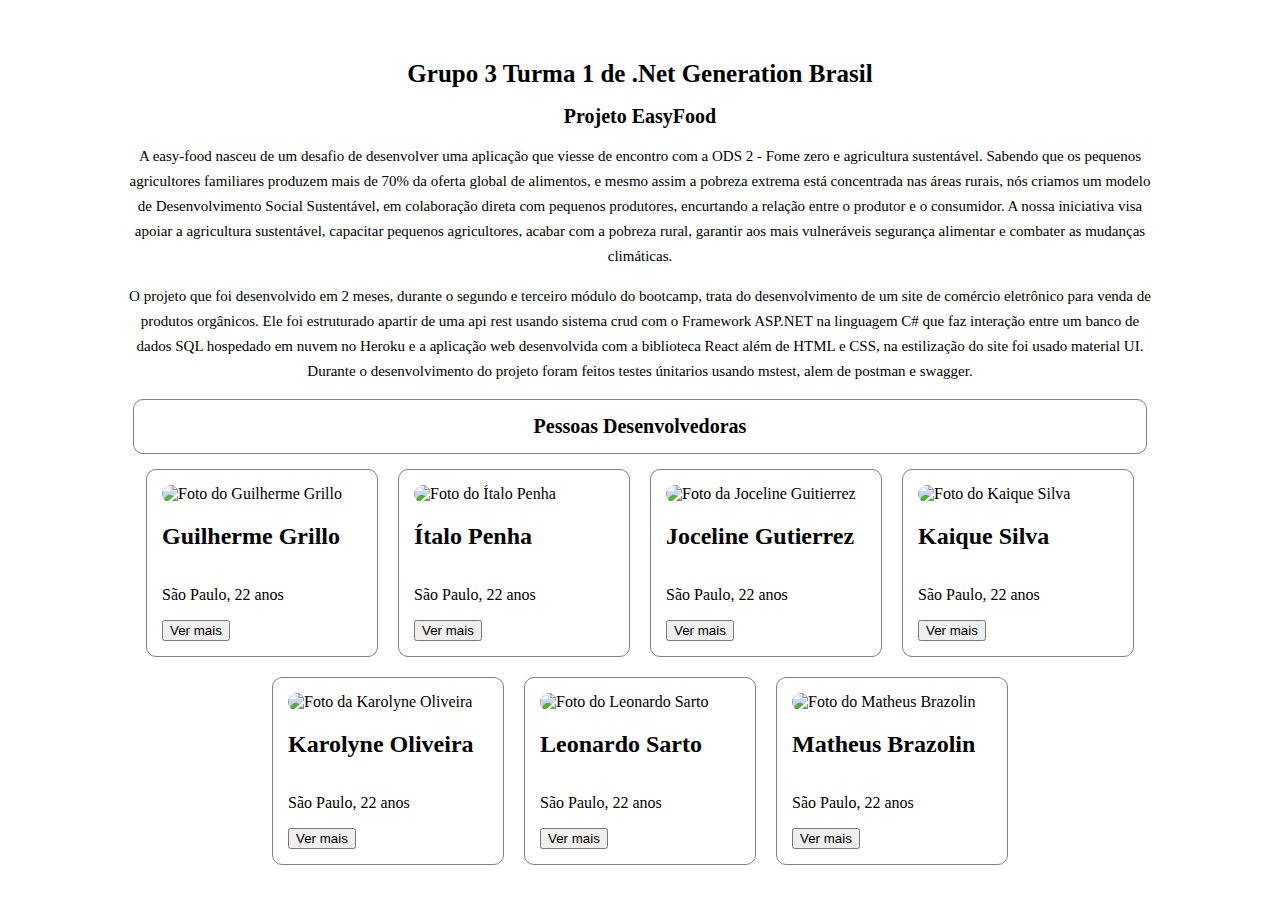
==== index.html @ ad050770 "desenvolvendo as paginas" ====
<!DOCTYPE html>
<html lang="pt-br">

<head>
    <meta charset="UTF-8">
    <meta http-equiv="X-UA-Compatible" content="IE=edge">
    <meta name="viewport" content="width=device-width, initial-scale=1.0">
    <title>Portfólio Grupo 3 .Net 1</title>
    <link rel="stylesheet" href="assets/css/style.css">
</head>

<body class="body">    
    <header>
        <H1 class="title"> Grupo 3 Turma 1 de .Net Generation Brasil </H1>
        <h2 class="sub">Projeto EasyFood</h2>
        <p class="txt">A easy-food nasceu de um desafio de desenvolver uma aplicação que viesse de encontro com a ODS 2 - Fome zero e agricultura sustentável. Sabendo que os pequenos agricultores familiares produzem mais de 70% da oferta global de alimentos, e mesmo assim a pobreza extrema está concentrada nas áreas rurais, nós criamos um modelo de Desenvolvimento Social Sustentável, em colaboração direta com pequenos produtores, encurtando a relação entre o produtor e o consumidor.
            A nossa iniciativa visa apoiar a agricultura sustentável, capacitar pequenos agricultores, acabar com a pobreza rural, garantir aos mais vulneráveis segurança alimentar e combater as mudanças climáticas.
        </p>
        <p class="txt">O projeto que foi desenvolvido em 2 meses, durante o segundo e terceiro módulo do bootcamp, trata do desenvolvimento de um site de comércio eletrônico para venda de produtos orgânicos. 
            Ele foi estruturado apartir de uma api rest usando sistema crud com o Framework ASP.NET na linguagem C# que faz interação entre um banco de dados SQL hospedado em nuvem no Heroku e a aplicação web desenvolvida com a biblioteca React além de HTML e CSS, na estilização do site foi usado material UI. Durante o desenvolvimento do projeto foram feitos testes únitarios usando mstest, alem de postman e swagger.
        </p>
    </header>

    <h2 class="sub2">Pessoas Desenvolvedoras</h2>
    <section id="corpo">
        <article class="card">
            <img src="https://media-exp1.licdn.com/dms/image/C4E03AQG4aochKyqNGQ/profile-displayphoto-shrink_800_800/0/1650978300982?e=1659571200&v=beta&t=kFa3rdkdV_AM7-ipZVQvwLLchfdBYCGB10yYbUxwTSc" alt="Foto  do Guilherme Grillo" >
            <h2>Guilherme Grillo</h2>
            <P>São Paulo, 22 anos</P>
            <a href="paginas/Guilherme.html">
                <button >Ver mais</button>
            </a>
        </article>
        
        <article class="card">
            <img src="https://media-exp2.licdn.com/dms/image/D4D35AQFYKDGrA8AIyQ/profile-framedphoto-shrink_800_800/0/1652707513067?e=1655341200&v=beta&t=AgcvpsEF9MnRkH4kzLlntNeSmX5EwZm6-bOv0BOh1t4" alt="Foto  do Ítalo Penha">
            <h2>Ítalo Penha</h2>
            <P>São Paulo, 22 anos</P>
            <a href="paginas/Italo.html">
                <button >Ver mais</button>
            </a>
        </article>
        
        <article class="card">
            <img src="https://media-exp1.licdn.com/dms/image/C4D03AQFzDHaF3cQ4MA/profile-displayphoto-shrink_200_200/0/1653683669511?e=1659571200&v=beta&t=05dZNoQSWhM7A6nCk-2XidyIKrOYhUHTSBSAQ44Q8A4" alt="Foto  da Joceline Guitierrez">
            <h2>Joceline Gutierrez</h2>
            <P>São Paulo, 22 anos</P>
            <a href="paginas/Joce.html">
                <button >Ver mais</button>
            </a>
        </article>
        
        <article class="card">
            <img src="https://media-exp1.licdn.com/dms/image/C4D03AQHTY0b4jHH3gg/profile-displayphoto-shrink_200_200/0/1652706885365?e=1659571200&v=beta&t=_Jzy5ck-klkXydClFoX-E1J-s-jwJfXn8N-LcAaQhhg" alt="Foto  do Kaique Silva">
            <h2>Kaique Silva</h2>
            <P>São Paulo, 22 anos</P>
            <a href="paginas/Kaique.html">
                <button >Ver mais</button>
            </a>
        </article>
        
        <article class="card">
            <img src="https://media-exp1.licdn.com/dms/image/C4D03AQGN-HgeUZUmNw/profile-displayphoto-shrink_200_200/0/1628888657841?e=1659571200&v=beta&t=FAHQV6vpA4jVYmlkCLG_C2_6iuUmV8F8_XvAcGE7h2E" alt="Foto  da Karolyne Oliveira">
            <h2>Karolyne Oliveira</h2>
            <P>São Paulo, 22 anos</P>
            <a href="paginas/Karolyne.html">
                <button >Ver mais</button>
            </a>
        </article>
        
        <article class="card">
            <img src="https://media-exp1.licdn.com/dms/image/C4D03AQF8jK1W1FeoFQ/profile-displayphoto-shrink_200_200/0/1571181109924?e=1659571200&v=beta&t=_ndAojFDIA07C3_ATtf939Y1KXuhfZr5mvzZ495fxeo" alt="Foto  do Leonardo Sarto">
            <h2>Leonardo Sarto</h2>
            <P>São Paulo, 22 anos</P>
            <a href="paginas/Leonardo.html">
                <button >Ver mais</button>
            </a>
        </article>

        <article class="card">
            <img src="https://media-exp1.licdn.com/dms/image/C4D03AQEN7mUtr6U-GA/profile-displayphoto-shrink_200_200/0/1652706936896?e=1659571200&v=beta&t=kVHHYA9ZXRJpsJaLDGL91Q0z_AOpgJrQyIHNofbKVYI" alt="Foto  do Matheus Brazolin">
            <h2>Matheus Brazolin</h2>
            <P>São Paulo, 22 anos</P>
            <a href="paginas/Brazolin.html">
                <button >Ver mais</button>
            </a>
        </article>
    </section>

    <footer>
        
    </footer>
</body>

</html>
---- assets/css/style.css ----
@import url("cards.css");

.body{
    width: 80%;
    margin-left: 10%;
    margin-top: 60px;
    background-image: url(https://evydhence.com.br/wp-content/uploads/2020/06/fundo-site-branco-768x374.png);
}

.title {
    font-family: Georgia;
    font-size: 25px;
    color: 000;
    display: flex;
    justify-content: center;
}

.sub{
    font-family: Georgia;
    font-size: 20px;
    color: 000;
    display: flex;
    justify-content: center;
}

.sub2{
    font-family: Georgia;
    font-size: 20px;
    color: 000;
    display: flex;
    justify-content: center;
    border: 1px solid gray;
    padding: 15px;
    border-radius: 10px;
    margin: 5px;
    
}

.txt{
    font-family: Georgia;
    color: #000;
    font-size: 15px;
    text-align: center;
    line-height: 25px;
}

#corpo{
    display: flex;
    flex-direction: row;
    flex-wrap: wrap;
    justify-content: center;
    align-items: center;
    width: 100%;
}
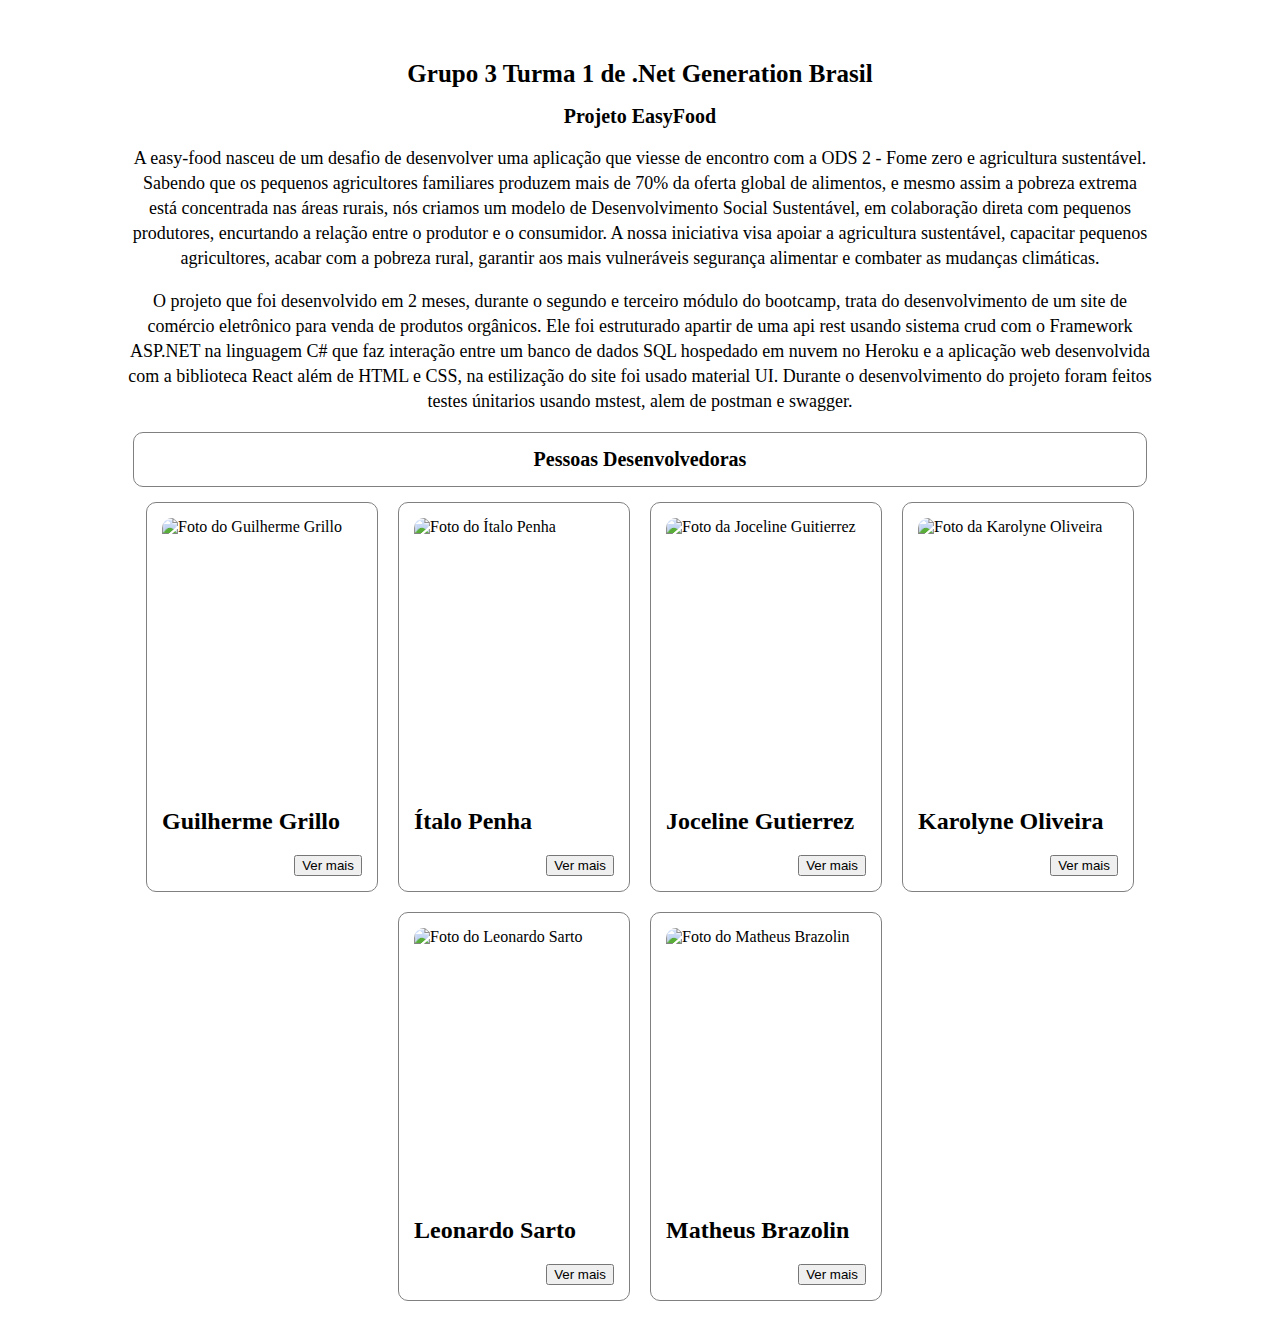
==== commit 7df2d292: "terminando estilização e adicionando textos" ====
--- a/index.html
+++ b/index.html
@@ -9,86 +9,103 @@
     <link rel="stylesheet" href="assets/css/style.css">
 </head>
 
-<body class="body">    
+<body class="body">
     <header>
         <H1 class="title"> Grupo 3 Turma 1 de .Net Generation Brasil </H1>
         <h2 class="sub">Projeto EasyFood</h2>
-        <p class="txt">A easy-food nasceu de um desafio de desenvolver uma aplicação que viesse de encontro com a ODS 2 - Fome zero e agricultura sustentável. Sabendo que os pequenos agricultores familiares produzem mais de 70% da oferta global de alimentos, e mesmo assim a pobreza extrema está concentrada nas áreas rurais, nós criamos um modelo de Desenvolvimento Social Sustentável, em colaboração direta com pequenos produtores, encurtando a relação entre o produtor e o consumidor.
-            A nossa iniciativa visa apoiar a agricultura sustentável, capacitar pequenos agricultores, acabar com a pobreza rural, garantir aos mais vulneráveis segurança alimentar e combater as mudanças climáticas.
+        <p class="txt">A easy-food nasceu de um desafio de desenvolver uma aplicação que viesse de encontro com a ODS 2
+            - Fome zero e agricultura sustentável. Sabendo que os pequenos agricultores familiares produzem mais de 70%
+            da oferta global de alimentos, e mesmo assim a pobreza extrema está concentrada nas áreas rurais, nós
+            criamos um modelo de Desenvolvimento Social Sustentável, em colaboração direta com pequenos produtores,
+            encurtando a relação entre o produtor e o consumidor.
+            A nossa iniciativa visa apoiar a agricultura sustentável, capacitar pequenos agricultores, acabar com a
+            pobreza rural, garantir aos mais vulneráveis segurança alimentar e combater as mudanças climáticas.
         </p>
-        <p class="txt">O projeto que foi desenvolvido em 2 meses, durante o segundo e terceiro módulo do bootcamp, trata do desenvolvimento de um site de comércio eletrônico para venda de produtos orgânicos. 
-            Ele foi estruturado apartir de uma api rest usando sistema crud com o Framework ASP.NET na linguagem C# que faz interação entre um banco de dados SQL hospedado em nuvem no Heroku e a aplicação web desenvolvida com a biblioteca React além de HTML e CSS, na estilização do site foi usado material UI. Durante o desenvolvimento do projeto foram feitos testes únitarios usando mstest, alem de postman e swagger.
+        <p class="txt">O projeto que foi desenvolvido em 2 meses, durante o segundo e terceiro módulo do bootcamp, trata
+            do desenvolvimento de um site de comércio eletrônico para venda de produtos orgânicos.
+            Ele foi estruturado apartir de uma api rest usando sistema crud com o Framework ASP.NET na linguagem C# que
+            faz interação entre um banco de dados SQL hospedado em nuvem no Heroku e a aplicação web desenvolvida com a
+            biblioteca React além de HTML e CSS, na estilização do site foi usado material UI. Durante o desenvolvimento
+            do projeto foram feitos testes únitarios usando mstest, alem de postman e swagger.
         </p>
     </header>
 
     <h2 class="sub2">Pessoas Desenvolvedoras</h2>
     <section id="corpo">
         <article class="card">
-            <img src="https://media-exp1.licdn.com/dms/image/C4E03AQG4aochKyqNGQ/profile-displayphoto-shrink_800_800/0/1650978300982?e=1659571200&v=beta&t=kFa3rdkdV_AM7-ipZVQvwLLchfdBYCGB10yYbUxwTSc" alt="Foto  do Guilherme Grillo" >
+            <img src="https://i.imgur.com/V7YNBNh.jpg" alt="Foto  do Guilherme Grillo">
             <h2>Guilherme Grillo</h2>
-            <P>São Paulo, 22 anos</P>
-            <a href="paginas/Guilherme.html">
-                <button >Ver mais</button>
-            </a>
+            <div class="botao">
+                <a href="paginas/Guilherme.html">
+                    <button class="botao">Ver mais</button>
+                </a>
+            </div>
         </article>
-        
+
         <article class="card">
-            <img src="https://media-exp2.licdn.com/dms/image/D4D35AQFYKDGrA8AIyQ/profile-framedphoto-shrink_800_800/0/1652707513067?e=1655341200&v=beta&t=AgcvpsEF9MnRkH4kzLlntNeSmX5EwZm6-bOv0BOh1t4" alt="Foto  do Ítalo Penha">
+            <img src="https://i.imgur.com/GCiY7aj.jpg" alt="Foto  do Ítalo Penha">
             <h2>Ítalo Penha</h2>
-            <P>São Paulo, 22 anos</P>
-            <a href="paginas/Italo.html">
-                <button >Ver mais</button>
-            </a>
+            <div class="botao">
+                <a href="paginas/Italo.html">
+                    <button>Ver mais</button>
+                </a>
+            </div>
         </article>
-        
+
         <article class="card">
-            <img src="https://media-exp1.licdn.com/dms/image/C4D03AQFzDHaF3cQ4MA/profile-displayphoto-shrink_200_200/0/1653683669511?e=1659571200&v=beta&t=05dZNoQSWhM7A6nCk-2XidyIKrOYhUHTSBSAQ44Q8A4" alt="Foto  da Joceline Guitierrez">
+            <img src="https://i.imgur.com/ewBbwhZ.jpg" alt="Foto  da Joceline Guitierrez">
             <h2>Joceline Gutierrez</h2>
-            <P>São Paulo, 22 anos</P>
-            <a href="paginas/Joce.html">
-                <button >Ver mais</button>
-            </a>
+            <div class="botao">
+                <a href="paginas/Joce.html">
+                    <button class="botao">Ver mais</button>
+                </a>
+            </div>
         </article>
-        
-        <article class="card">
+
+        <!--         <article class="card">
             <img src="https://media-exp1.licdn.com/dms/image/C4D03AQHTY0b4jHH3gg/profile-displayphoto-shrink_200_200/0/1652706885365?e=1659571200&v=beta&t=_Jzy5ck-klkXydClFoX-E1J-s-jwJfXn8N-LcAaQhhg" alt="Foto  do Kaique Silva">
             <h2>Kaique Silva</h2>
-            <P>São Paulo, 22 anos</P>
+            <P>São Paulo, 28 anos</P>
+            <div class="botao">
             <a href="paginas/Kaique.html">
                 <button >Ver mais</button>
             </a>
-        </article>
-        
+            </div>
+        </article> -->
+
         <article class="card">
-            <img src="https://media-exp1.licdn.com/dms/image/C4D03AQGN-HgeUZUmNw/profile-displayphoto-shrink_200_200/0/1628888657841?e=1659571200&v=beta&t=FAHQV6vpA4jVYmlkCLG_C2_6iuUmV8F8_XvAcGE7h2E" alt="Foto  da Karolyne Oliveira">
+            <img src="https://i.imgur.com/opRMnxp.jpg" alt="Foto  da Karolyne Oliveira">
             <h2>Karolyne Oliveira</h2>
-            <P>São Paulo, 22 anos</P>
-            <a href="paginas/Karolyne.html">
-                <button >Ver mais</button>
-            </a>
-        </article>
-        
-        <article class="card">
-            <img src="https://media-exp1.licdn.com/dms/image/C4D03AQF8jK1W1FeoFQ/profile-displayphoto-shrink_200_200/0/1571181109924?e=1659571200&v=beta&t=_ndAojFDIA07C3_ATtf939Y1KXuhfZr5mvzZ495fxeo" alt="Foto  do Leonardo Sarto">
-            <h2>Leonardo Sarto</h2>
-            <P>São Paulo, 22 anos</P>
-            <a href="paginas/Leonardo.html">
-                <button >Ver mais</button>
-            </a>
+            <div class="botao">
+                <a href="paginas/Karolyne.html">
+                    <button class="botao">Ver mais</button>
+                </a>
+            </div>
         </article>
 
         <article class="card">
-            <img src="https://media-exp1.licdn.com/dms/image/C4D03AQEN7mUtr6U-GA/profile-displayphoto-shrink_200_200/0/1652706936896?e=1659571200&v=beta&t=kVHHYA9ZXRJpsJaLDGL91Q0z_AOpgJrQyIHNofbKVYI" alt="Foto  do Matheus Brazolin">
+            <img src="https://i.imgur.com/OIfCdrR.jpg" alt="Foto  do Leonardo Sarto">
+            <h2>Leonardo Sarto</h2>
+            <div class="botao">
+                <a href="paginas/Leonardo.html">
+                    <button class="botao">Ver mais</button>
+                </a>
+            </div>
+        </article>
+
+        <article class="card">
+            <img src="https://i.imgur.com/0fG7crN.jpg" alt="Foto  do Matheus Brazolin">
             <h2>Matheus Brazolin</h2>
-            <P>São Paulo, 22 anos</P>
-            <a href="paginas/Brazolin.html">
-                <button >Ver mais</button>
-            </a>
+            <div class="botao">
+                <a href="paginas/Brazolin.html">
+                    <button>Ver mais</button>
+                </a>
+            </div>
         </article>
     </section>
 
     <footer>
-        
+
     </footer>
 </body>
 
--- a/assets/css/style.css
+++ b/assets/css/style.css
@@ -39,7 +39,7 @@
 .txt{
     font-family: Georgia;
     color: #000;
-    font-size: 15px;
+    font-size: 18px;
     text-align: center;
     line-height: 25px;
 }
@@ -51,4 +51,8 @@
     justify-content: center;
     align-items: center;
     width: 100%;
+}
+
+.botao{
+    text-align: end;
 }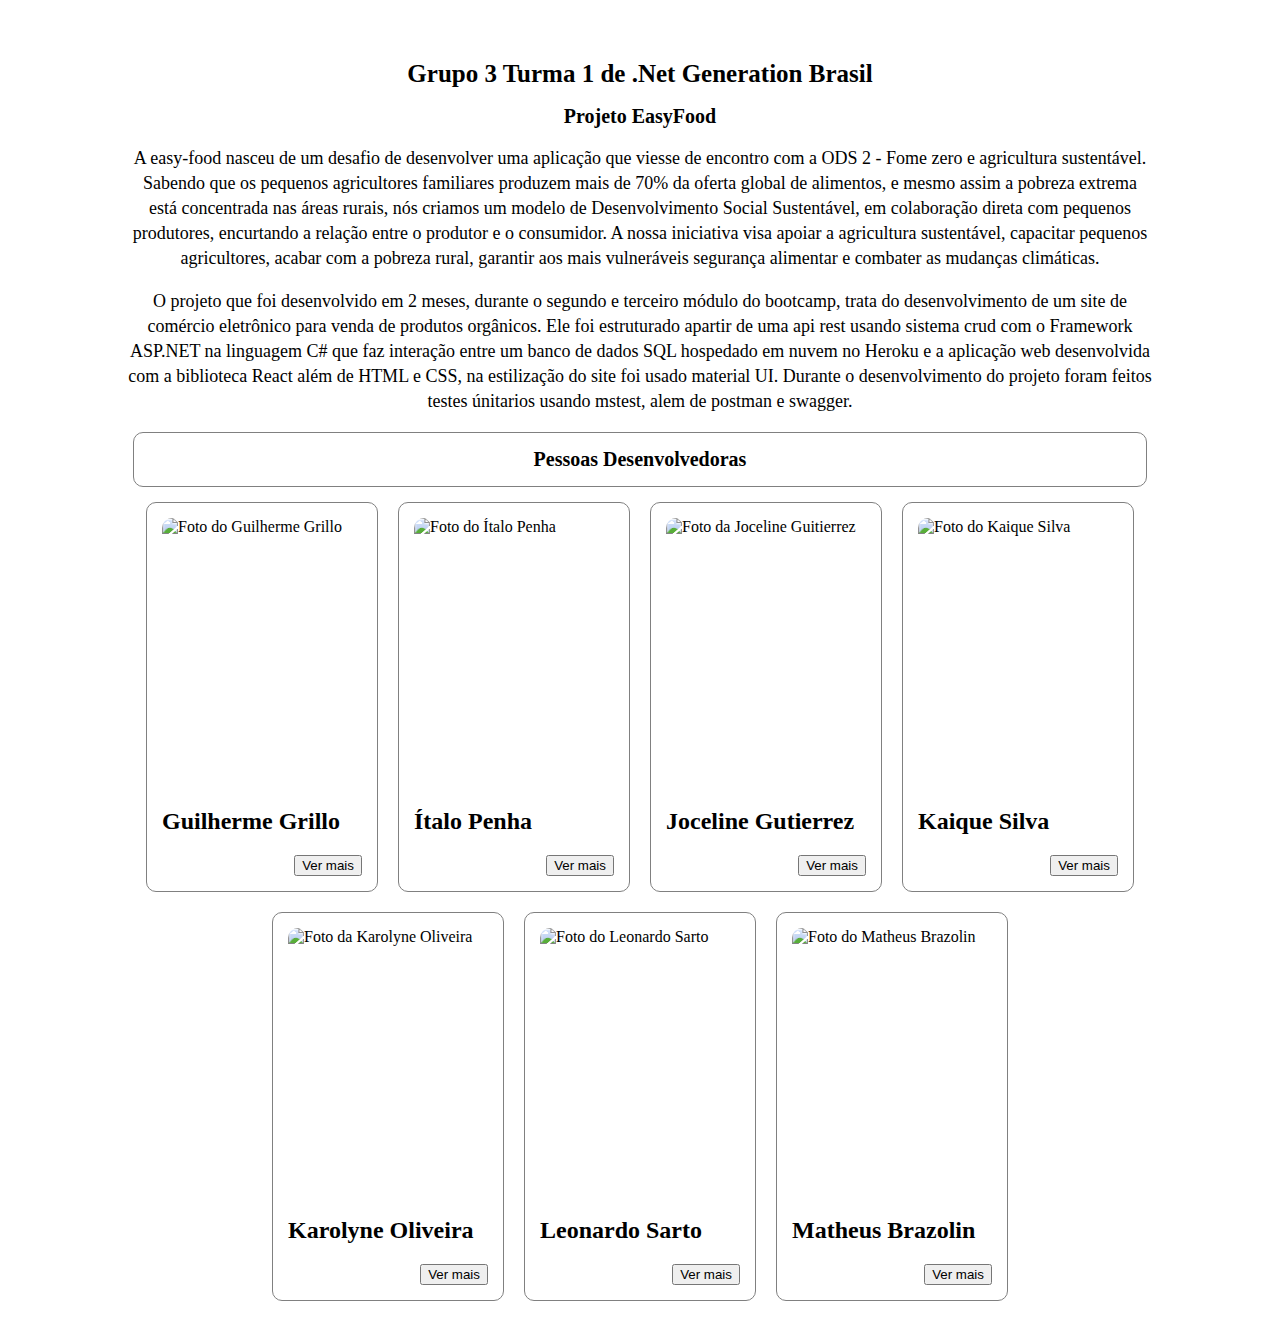
==== commit b6a92c10: "finalização" ====
--- a/index.html
+++ b/index.html
@@ -43,7 +43,7 @@
         </article>
 
         <article class="card">
-            <img src="https://i.imgur.com/GCiY7aj.jpg" alt="Foto  do Ítalo Penha">
+            <img src="https://i.imgur.com/Hbw1HMX.jpg" alt="Foto  do Ítalo Penha">
             <h2>Ítalo Penha</h2>
             <div class="botao">
                 <a href="paginas/Italo.html">
@@ -62,16 +62,16 @@
             </div>
         </article>
 
-        <!--         <article class="card">
-            <img src="https://media-exp1.licdn.com/dms/image/C4D03AQHTY0b4jHH3gg/profile-displayphoto-shrink_200_200/0/1652706885365?e=1659571200&v=beta&t=_Jzy5ck-klkXydClFoX-E1J-s-jwJfXn8N-LcAaQhhg" alt="Foto  do Kaique Silva">
+        <article class="card">
+            <img src="https://i.imgur.com/04oPnST.jpg"
+                alt="Foto  do Kaique Silva">
             <h2>Kaique Silva</h2>
-            <P>São Paulo, 28 anos</P>
             <div class="botao">
-            <a href="paginas/Kaique.html">
-                <button >Ver mais</button>
-            </a>
+                <a href="paginas/Kaique.html">
+                    <button>Ver mais</button>
+                </a>
             </div>
-        </article> -->
+        </article>
 
         <article class="card">
             <img src="https://i.imgur.com/opRMnxp.jpg" alt="Foto  da Karolyne Oliveira">
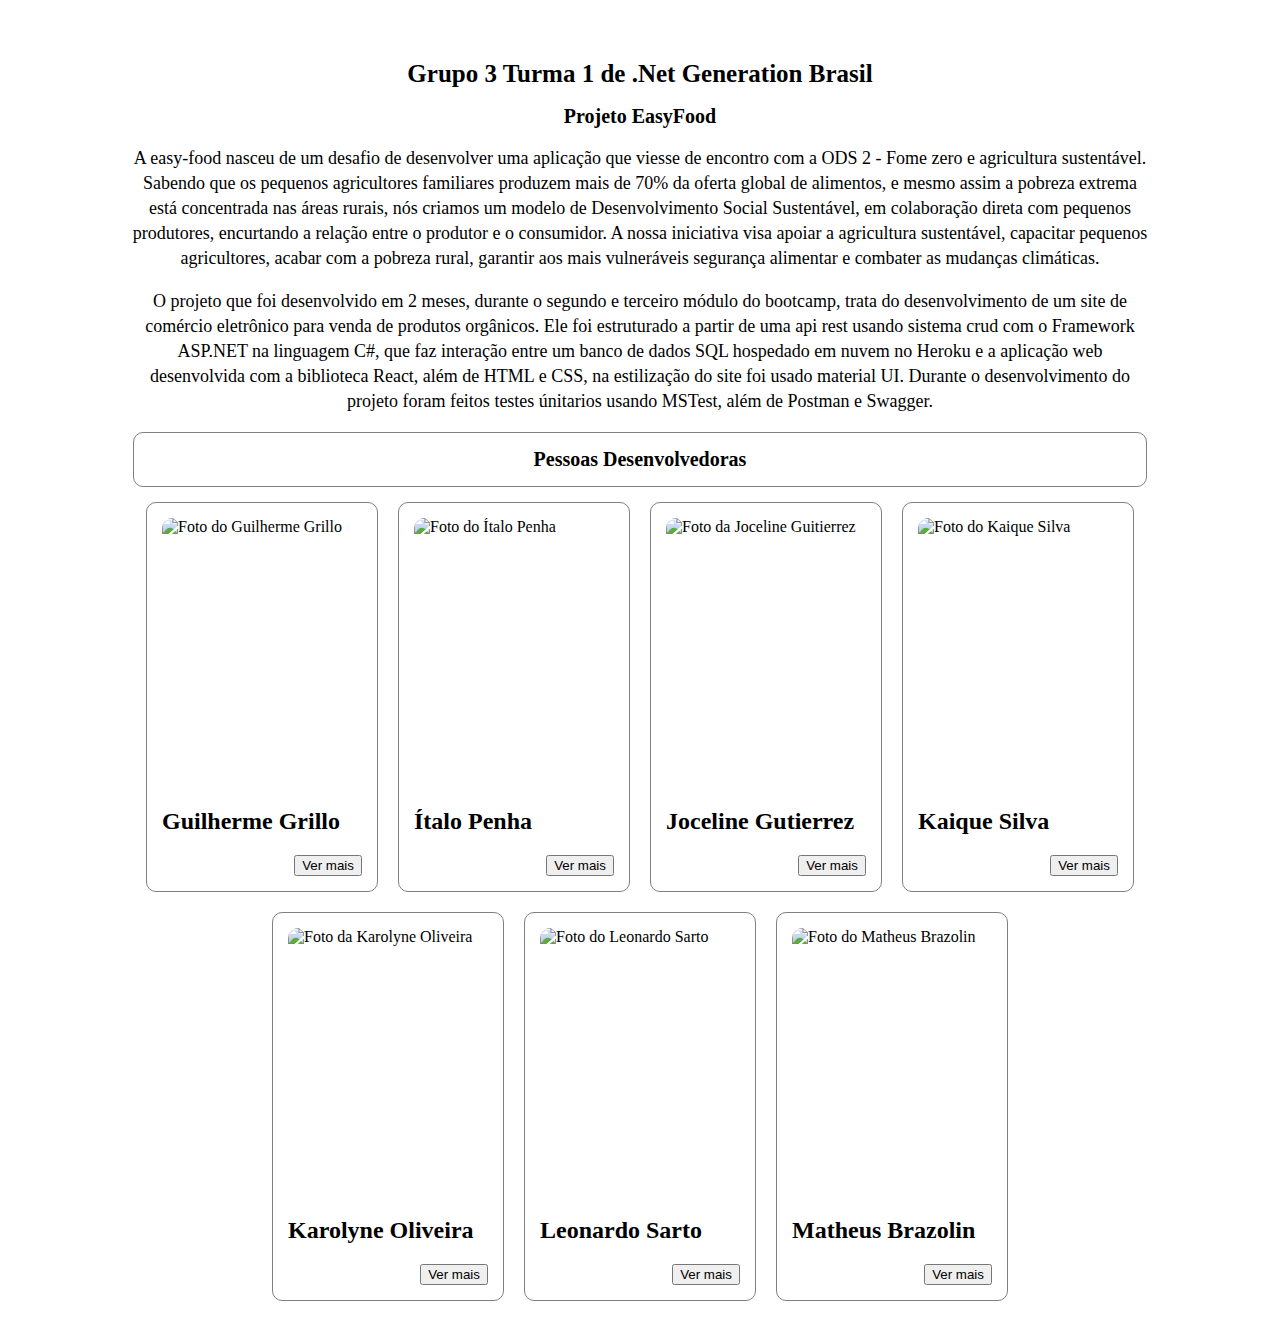
==== commit 953d6818: "modificação" ====
--- a/index.html
+++ b/index.html
@@ -23,10 +23,10 @@
         </p>
         <p class="txt">O projeto que foi desenvolvido em 2 meses, durante o segundo e terceiro módulo do bootcamp, trata
             do desenvolvimento de um site de comércio eletrônico para venda de produtos orgânicos.
-            Ele foi estruturado apartir de uma api rest usando sistema crud com o Framework ASP.NET na linguagem C# que
+            Ele foi estruturado a partir de uma api rest usando sistema crud com o Framework ASP.NET na linguagem C#, que
             faz interação entre um banco de dados SQL hospedado em nuvem no Heroku e a aplicação web desenvolvida com a
-            biblioteca React além de HTML e CSS, na estilização do site foi usado material UI. Durante o desenvolvimento
-            do projeto foram feitos testes únitarios usando mstest, alem de postman e swagger.
+            biblioteca React, além de HTML e CSS, na estilização do site foi usado material UI. Durante o desenvolvimento
+            do projeto foram feitos testes únitarios usando MSTest, além de Postman e Swagger.
         </p>
     </header>
 
@@ -84,7 +84,7 @@
         </article>
 
         <article class="card">
-            <img src="https://i.imgur.com/OIfCdrR.jpg" alt="Foto  do Leonardo Sarto">
+            <img src="https://i.imgur.com/732HgVt.jpg" alt="Foto  do Leonardo Sarto">
             <h2>Leonardo Sarto</h2>
             <div class="botao">
                 <a href="paginas/Leonardo.html">
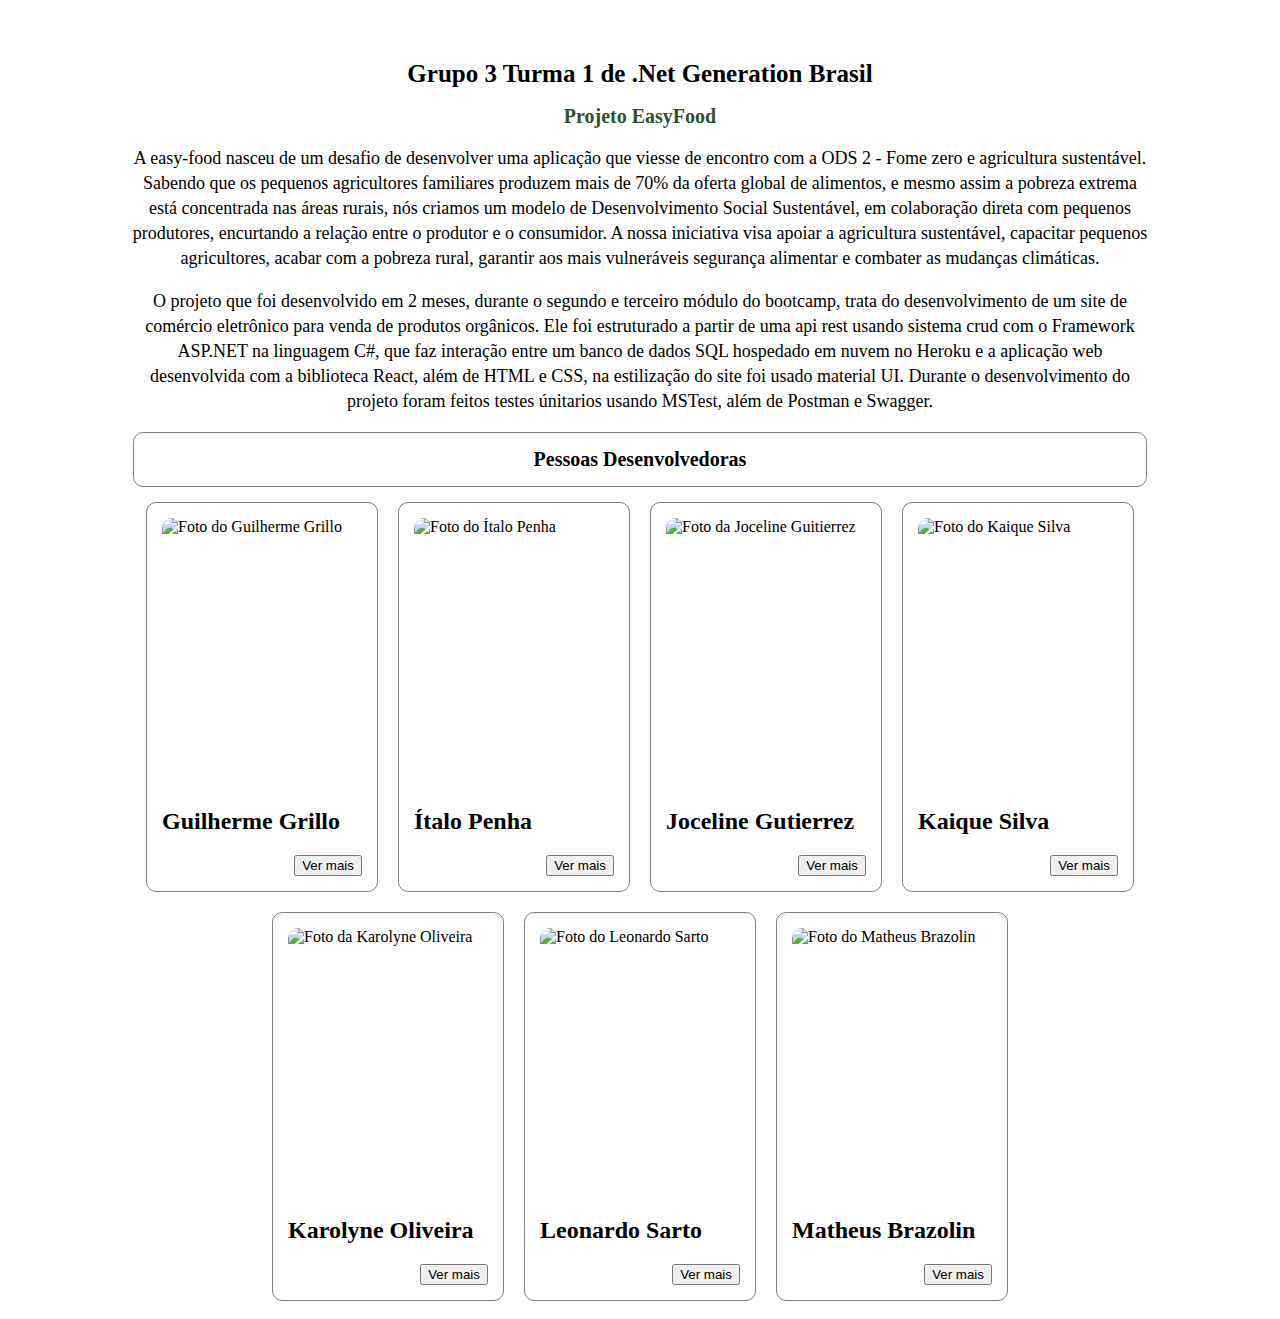
==== commit f0db4841: "navegação para o projeto" ====
--- a/index.html
+++ b/index.html
@@ -12,7 +12,10 @@
 <body class="body">
     <header>
         <H1 class="title"> Grupo 3 Turma 1 de .Net Generation Brasil </H1>
-        <h2 class="sub">Projeto EasyFood</h2>
+        <a href="https://easyfood-e-commerce.vercel.app/" target="_blank" class="navegacao">
+            <h2 class="sub">Projeto EasyFood</h2>
+        </a>
+
         <p class="txt">A easy-food nasceu de um desafio de desenvolver uma aplicação que viesse de encontro com a ODS 2
             - Fome zero e agricultura sustentável. Sabendo que os pequenos agricultores familiares produzem mais de 70%
             da oferta global de alimentos, e mesmo assim a pobreza extrema está concentrada nas áreas rurais, nós
@@ -23,9 +26,11 @@
         </p>
         <p class="txt">O projeto que foi desenvolvido em 2 meses, durante o segundo e terceiro módulo do bootcamp, trata
             do desenvolvimento de um site de comércio eletrônico para venda de produtos orgânicos.
-            Ele foi estruturado a partir de uma api rest usando sistema crud com o Framework ASP.NET na linguagem C#, que
+            Ele foi estruturado a partir de uma api rest usando sistema crud com o Framework ASP.NET na linguagem C#,
+            que
             faz interação entre um banco de dados SQL hospedado em nuvem no Heroku e a aplicação web desenvolvida com a
-            biblioteca React, além de HTML e CSS, na estilização do site foi usado material UI. Durante o desenvolvimento
+            biblioteca React, além de HTML e CSS, na estilização do site foi usado material UI. Durante o
+            desenvolvimento
             do projeto foram feitos testes únitarios usando MSTest, além de Postman e Swagger.
         </p>
     </header>
@@ -63,8 +68,7 @@
         </article>
 
         <article class="card">
-            <img src="https://i.imgur.com/04oPnST.jpg"
-                alt="Foto  do Kaique Silva">
+            <img src="https://i.imgur.com/04oPnST.jpg" alt="Foto  do Kaique Silva">
             <h2>Kaique Silva</h2>
             <div class="botao">
                 <a href="paginas/Kaique.html">
--- a/assets/css/style.css
+++ b/assets/css/style.css
@@ -15,10 +15,14 @@
     justify-content: center;
 }
 
+.navegacao{
+    text-decoration: none;
+}
+
 .sub{
     font-family: Georgia;
     font-size: 20px;
-    color: 000;
+    color: #32502E;
     display: flex;
     justify-content: center;
 }
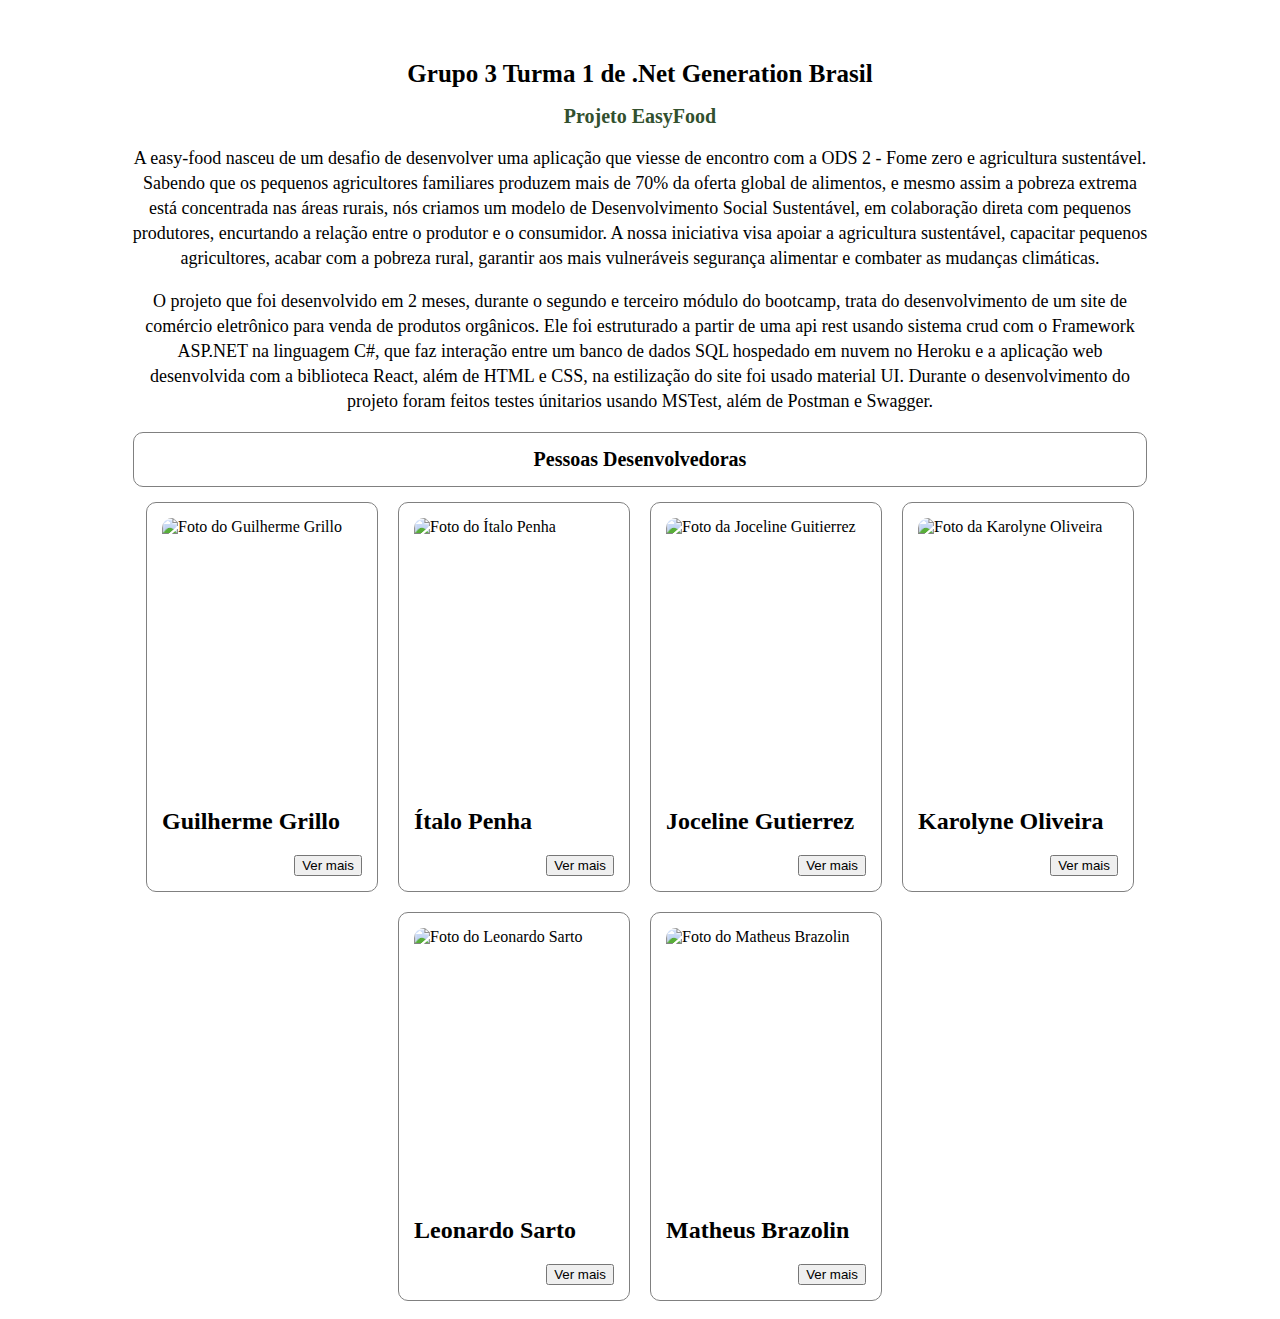
==== commit f0ab9978: "Update index.html" ====
--- a/index.html
+++ b/index.html
@@ -68,16 +68,6 @@
         </article>
 
         <article class="card">
-            <img src="https://i.imgur.com/04oPnST.jpg" alt="Foto  do Kaique Silva">
-            <h2>Kaique Silva</h2>
-            <div class="botao">
-                <a href="paginas/Kaique.html">
-                    <button>Ver mais</button>
-                </a>
-            </div>
-        </article>
-
-        <article class="card">
             <img src="https://i.imgur.com/opRMnxp.jpg" alt="Foto  da Karolyne Oliveira">
             <h2>Karolyne Oliveira</h2>
             <div class="botao">
@@ -113,4 +103,4 @@
     </footer>
 </body>
 
-</html>+</html>
